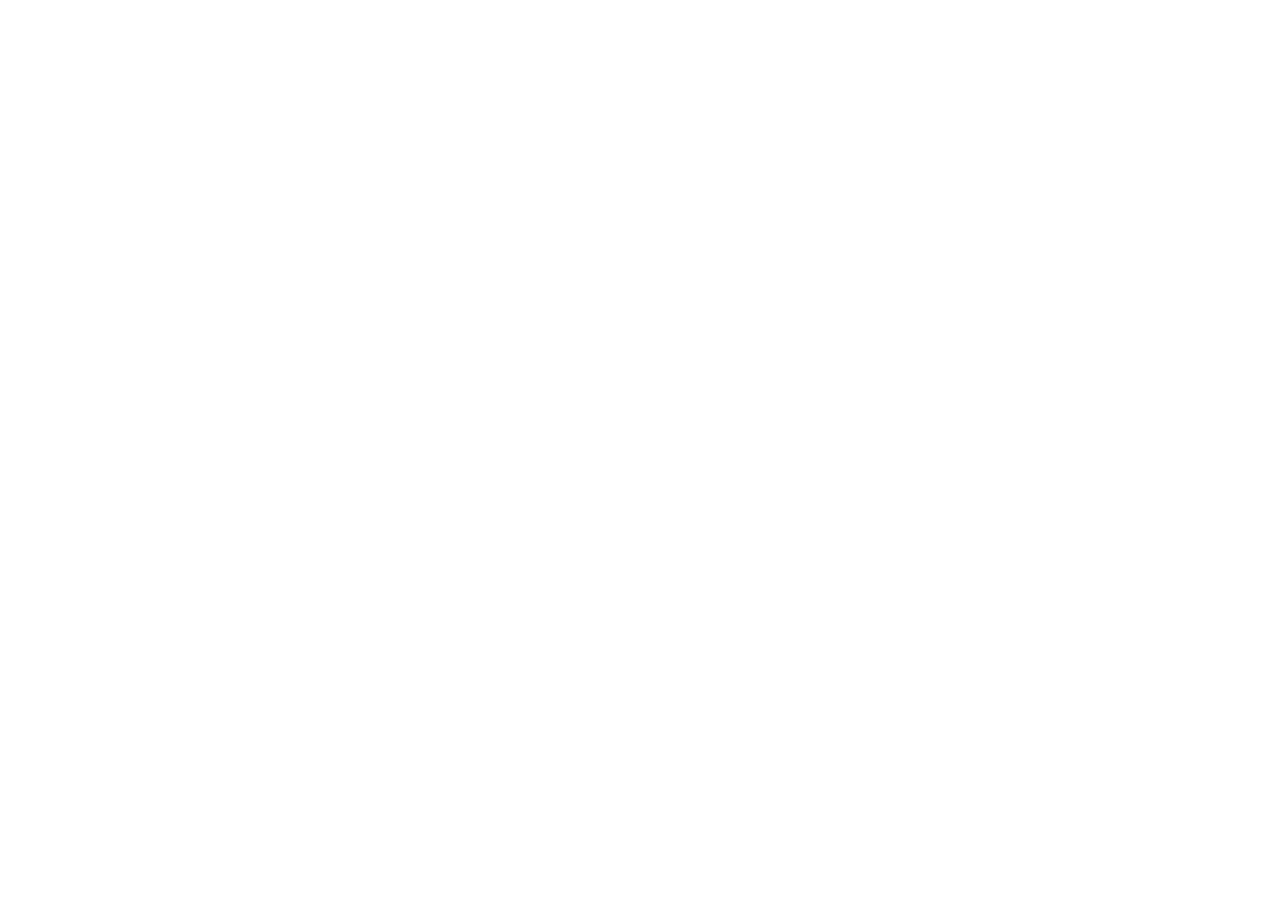
==== index.html @ 5c7c0cd2 "Inicio el proyecto con solo las carpetas de estilo e imagenes y el archivo index sin contenido" ====
<!DOCTYPE html>
<html lang="en">
<head>
    <meta charset="UTF-8">
    <meta name="viewport" content="width=device-width, initial-scale=1.0">
    <title>Mighty Ducks Hockey League</title>
</head>
<body>
    
</body>
</html>
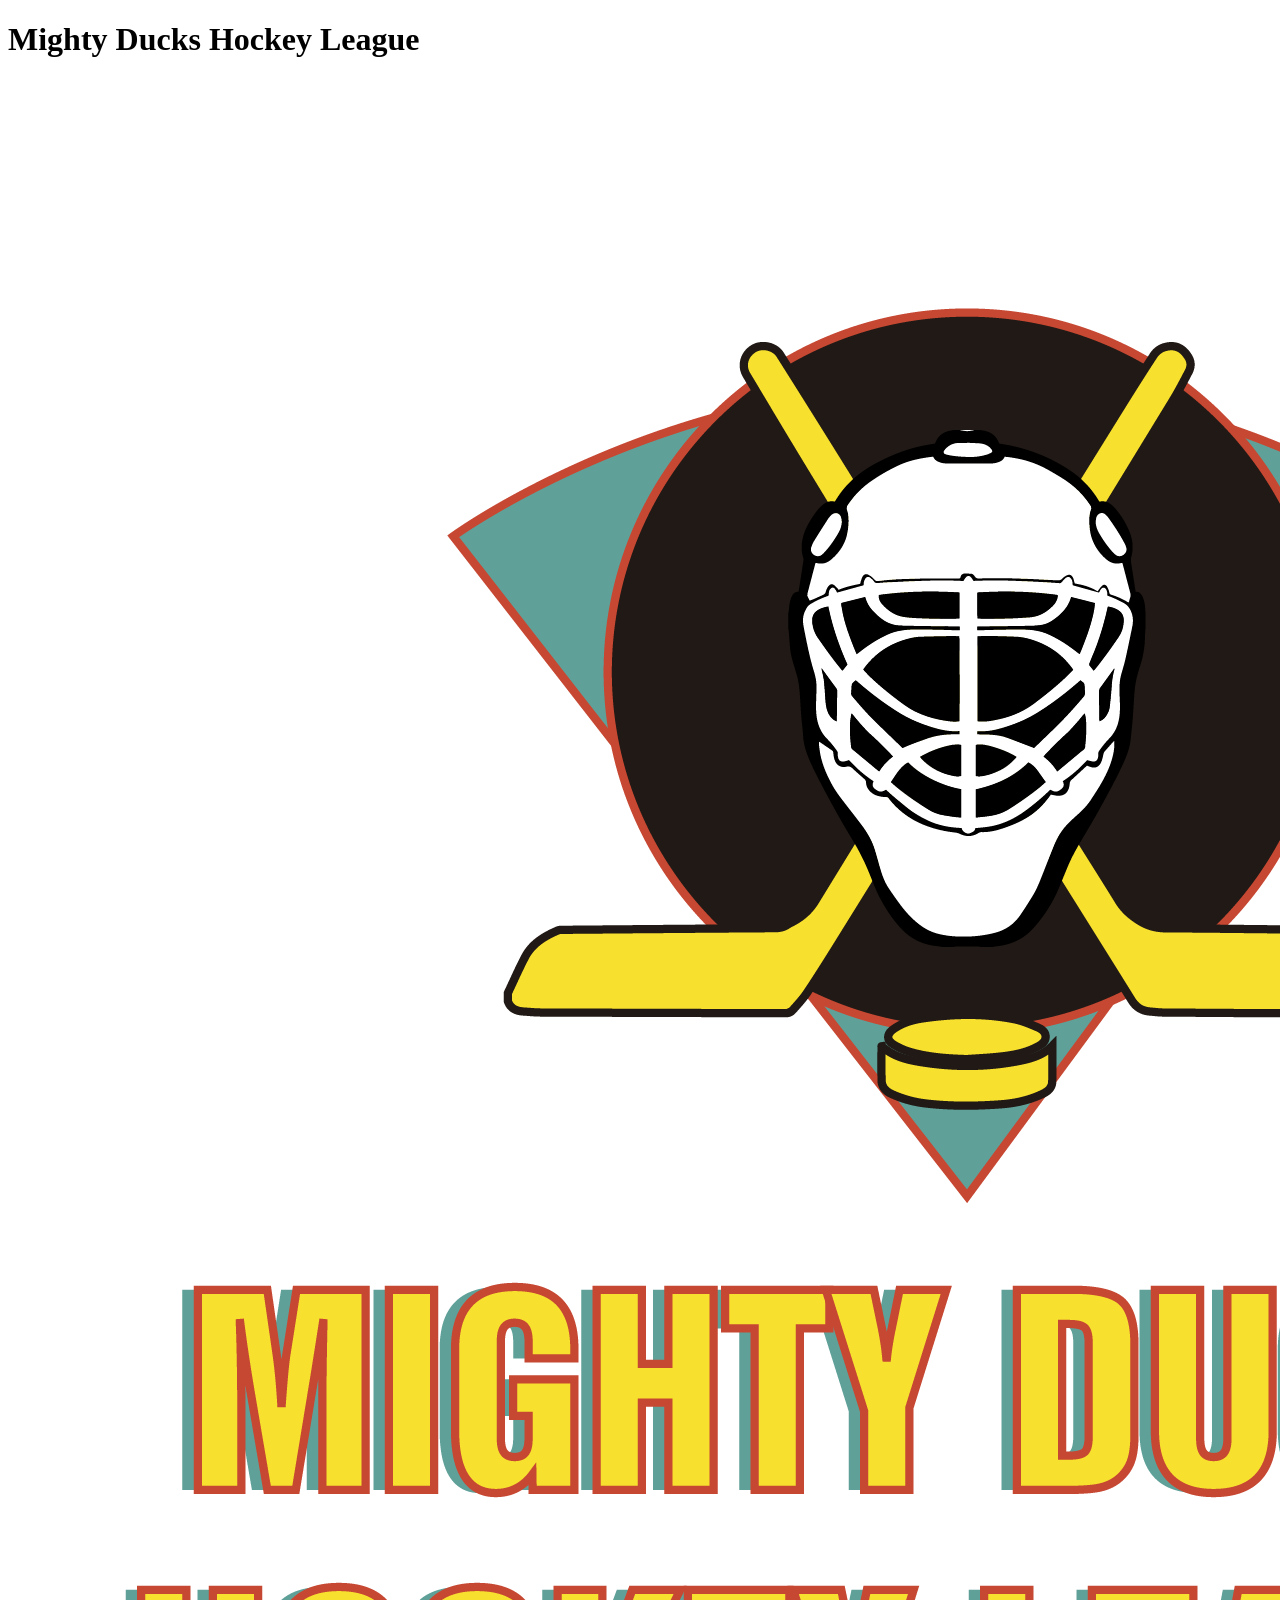
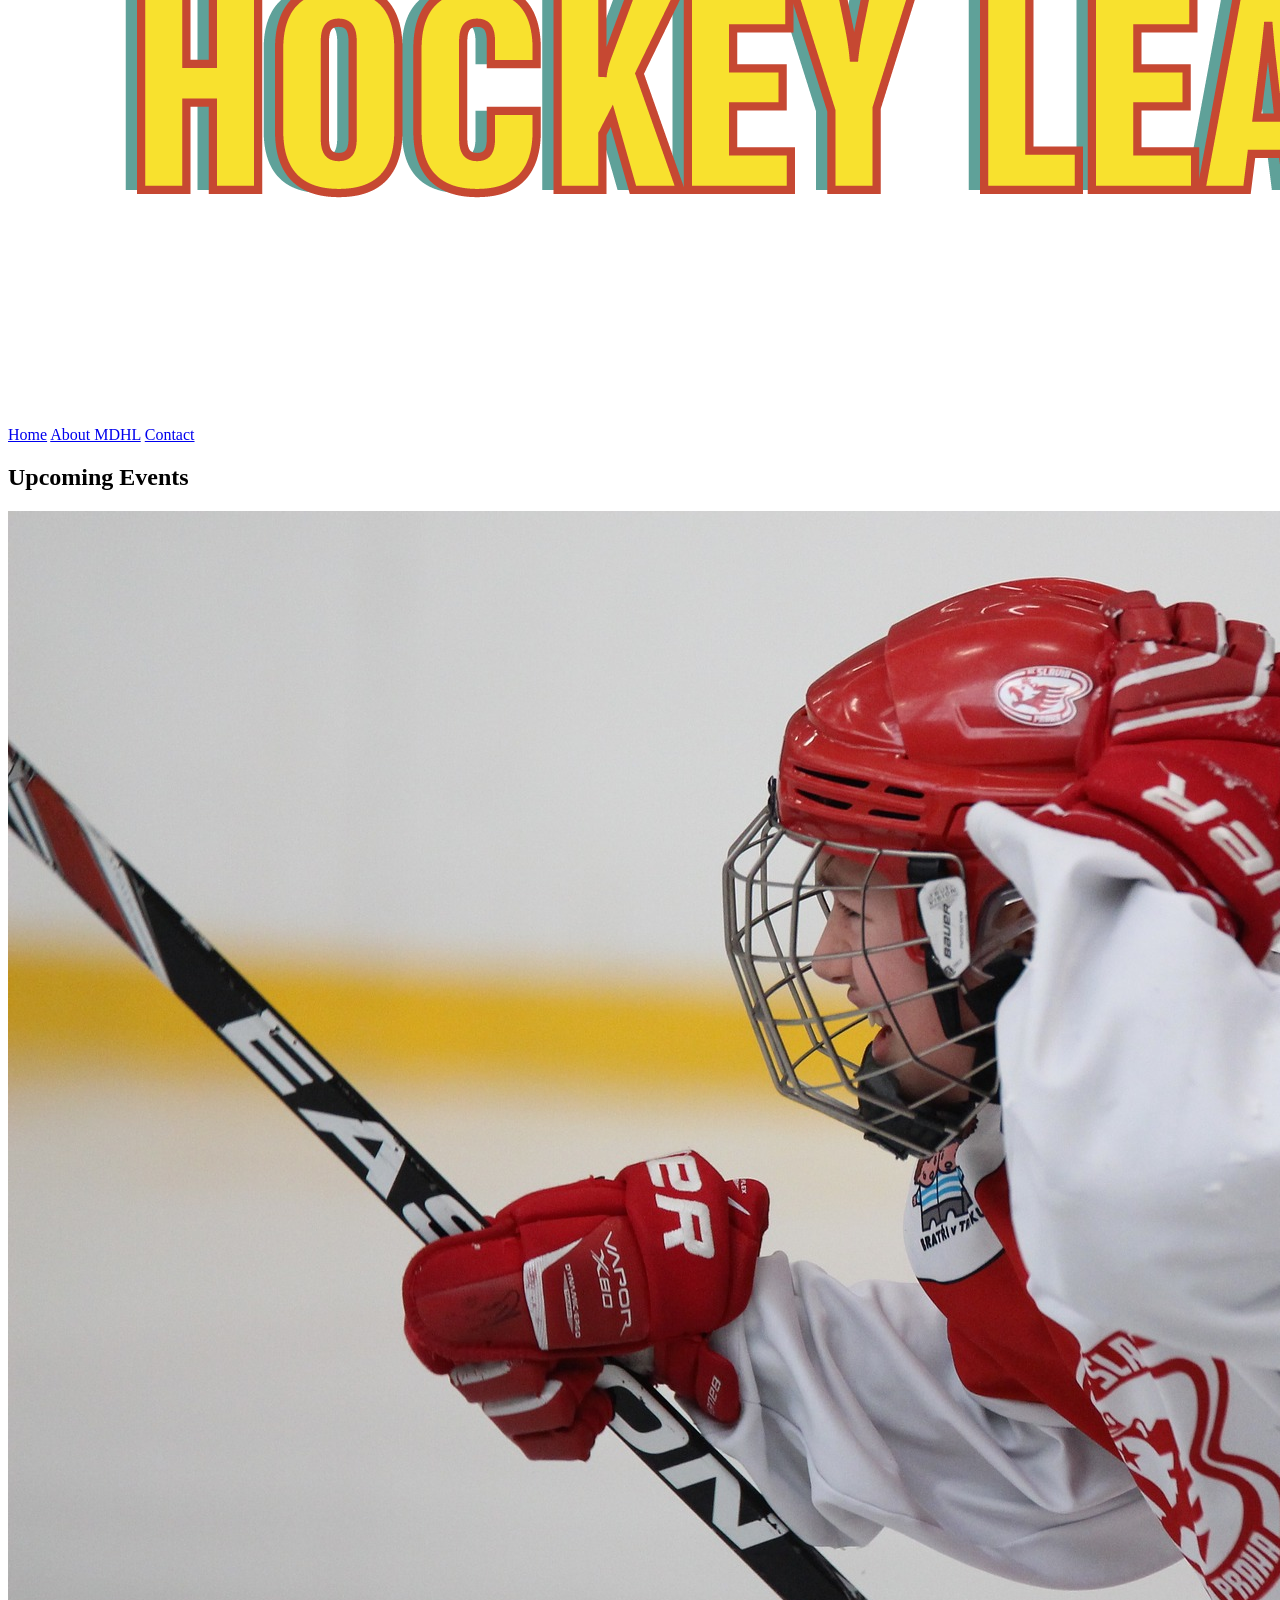
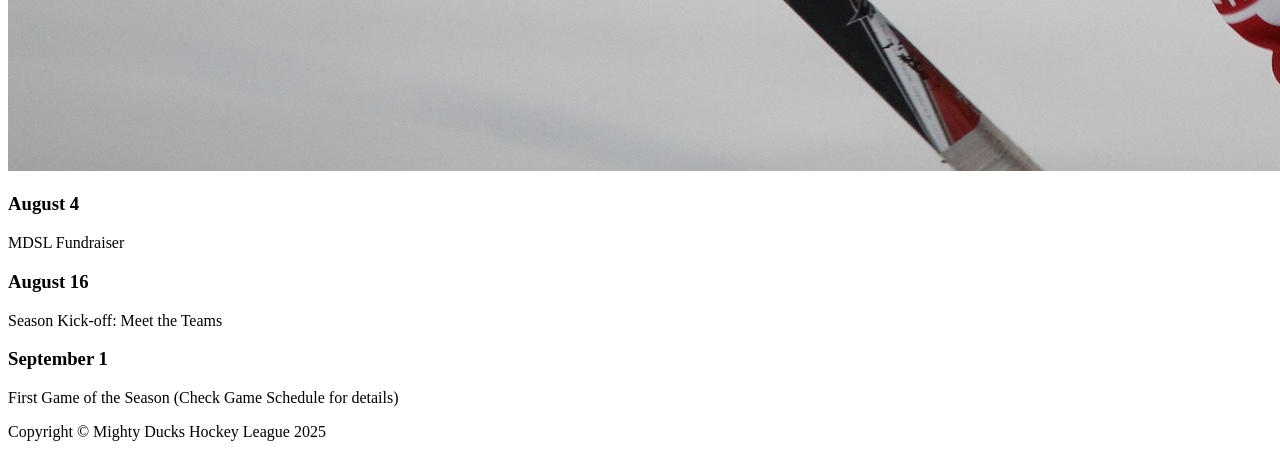
==== commit 942d03ff: "Agregue cotenido del index, agregué about y contact y algunas imagenes" ====
--- a/index.html
+++ b/index.html
@@ -3,9 +3,40 @@
 <head>
     <meta charset="UTF-8">
     <meta name="viewport" content="width=device-width, initial-scale=1.0">
+    <link rel="shortcut icon" href="./images/LogoMightyDucks-01.png" type="image/x-icon">
     <title>Mighty Ducks Hockey League</title>
 </head>
 <body>
+    <header>
+        <h1>Mighty Ducks Hockey League</h1>
+        <img src="./images/LogoMightyDucks-01.png" alt="Logo de la página">
+        <nav>
+            <a href="./index.html">Home</a>
+            <a href="./pages/aboutMDHL.html">About MDHL</a>
+            <a href="./pages/contact.html">Contact</a>
+        </nav>
+    </header>
+    <main>
+        <section>
+            <h2>Upcoming Events</h2>
+            <img src="./images/hockey1.jpg" alt="imagen de hockey">
+            <article>
+                <h3>August 4</h3>
+                <p>MDSL Fundraiser</p>
+            </article>
+            <article>
+                <h3>August 16</h3>
+                <p>Season Kick-off: Meet the Teams</p>
+            </article>
+            <article>
+                <h3>September 1</h3>
+                <p>First Game of the Season (Check Game Schedule for details)</p>
+            </article>
+        </section>
+    </main>
+    <footer>
+        <p>Copyright © Mighty Ducks Hockey League 2025</p>
+    </footer>
     
 </body>
 </html>
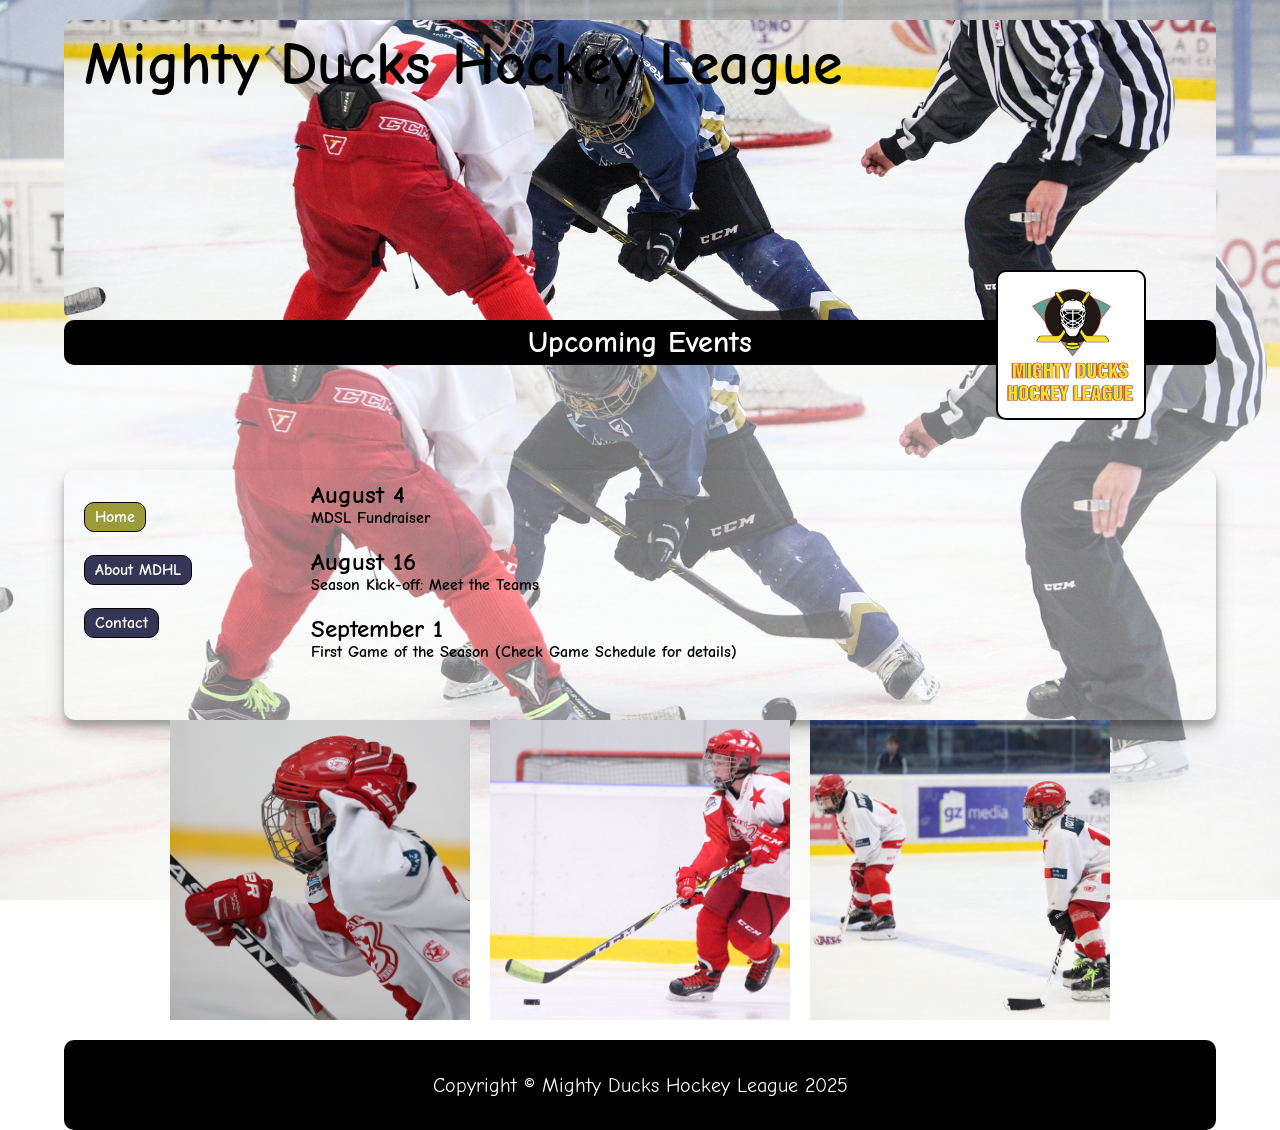
==== commit 462e757b: "Agré nuevas imagenes y estilos a las páginas index, about y contact" ====
--- a/index.html
+++ b/index.html
@@ -1,42 +1,54 @@
 <!DOCTYPE html>
 <html lang="en">
+
 <head>
     <meta charset="UTF-8">
     <meta name="viewport" content="width=device-width, initial-scale=1.0">
     <link rel="shortcut icon" href="./images/LogoMightyDucks-01.png" type="image/x-icon">
+    <link rel="stylesheet" href="./styles/style.css">
+    <link href="https://fonts.googleapis.com/css2?family=Comic+Neue:wght@700&display=swap" rel="stylesheet">
     <title>Mighty Ducks Hockey League</title>
 </head>
+
 <body>
     <header>
         <h1>Mighty Ducks Hockey League</h1>
         <img src="./images/LogoMightyDucks-01.png" alt="Logo de la página">
-        <nav>
-            <a href="./index.html">Home</a>
-            <a href="./pages/aboutMDHL.html">About MDHL</a>
-            <a href="./pages/contact.html">Contact</a>
-        </nav>
+        <h2>Upcoming Events</h2>
     </header>
     <main>
-        <section>
-            <h2>Upcoming Events</h2>
+        <div class="section">
+            <nav>
+                <a class="active" href="#">Home</a>
+                <a href="./pages/aboutMDHL.html">About MDHL</a>
+                <a href="./pages/contact.html">Contact</a>
+            </nav>
+            <div>
+                <article>
+                    <h3>August 4</h3>
+                    <p>MDSL Fundraiser</p>
+                </article>
+                <article>
+                    <h3>August 16</h3>
+                    <p>Season Kick-off: Meet the Teams</p>
+                </article>
+                <article>
+                    <h3>September 1</h3>
+                    <p>First Game of the Season (Check Game Schedule for details)</p>
+                </article>
+            </div>
+        </div>
+
+        <div>
             <img src="./images/hockey1.jpg" alt="imagen de hockey">
-            <article>
-                <h3>August 4</h3>
-                <p>MDSL Fundraiser</p>
-            </article>
-            <article>
-                <h3>August 16</h3>
-                <p>Season Kick-off: Meet the Teams</p>
-            </article>
-            <article>
-                <h3>September 1</h3>
-                <p>First Game of the Season (Check Game Schedule for details)</p>
-            </article>
-        </section>
+            <img src="./images/hockey2.jpg" alt="imagen de hockey">
+            <img src="./images/hockey3.jpg" alt="imagen de hockey">
+        </div>
     </main>
     <footer>
         <p>Copyright © Mighty Ducks Hockey League 2025</p>
     </footer>
-    
+
 </body>
+
 </html>
--- a/styles/style.css
+++ b/styles/style.css
@@ -0,0 +1,150 @@
+*{
+    margin: 0;
+    padding: 0;
+    box-sizing: border-box;
+}
+
+body{
+    display: flex;
+    flex-direction: column;
+    align-items: center;
+    background-image: url(../images/design1_image1.jpg);
+    background-size: cover;
+    background-repeat: no-repeat;
+    background-position: center;
+    background-attachment: fixed;
+    background-color: rgba(255, 255, 255, 0.432); /* color encima */
+    background-blend-mode: lighten;
+    font-family: 'Comic Neue', 'Comic Sans MS', cursive;
+    
+}
+
+header{
+    background-image: url(../images/design1_image1.jpg);
+    background-size: cover;
+    background-repeat: no-repeat;
+    background-position: center;
+    height: 300px;
+    width: 90%;
+    position: relative;
+    border-radius: 10px;
+    margin-top: 20px;
+}
+
+header img{
+    width: 150px;
+    height: 150px;
+    position: absolute;
+    top: 250px;
+    right: 70px;
+    border: 2px solid black;
+    z-index: 10;
+    background-color: white;
+    border-radius: 10px;
+}
+
+h1{
+    font-size: 60px;
+    padding: 10px 0 0 20px;
+}
+
+h2{
+    text-align: center;
+    background-color: black;
+    color: white;
+    padding: 5px;
+    font-size: 30px;
+    width: 100%;
+    position: absolute;
+    top: 300px;
+    z-index: 1;
+    border-radius: 10px;
+}
+
+h3{
+    font-size: 25px;
+}
+
+main{
+    display: flex;
+    flex-direction: column;
+    align-items: center;
+    width: 100%;
+    margin-top: 150px;
+    margin-bottom: 20px;
+}
+
+nav{
+    display: flex;
+    flex-direction: column;
+    align-items: start;
+    justify-content: space-around;
+    width: 20%;
+    height: 200px;
+    padding: 20px;
+}
+
+nav a{
+    border: 1px solid black;
+    background-color: rgb(53, 53, 85);
+    color: white;
+    padding: 5px 10px;
+    text-decoration: none;
+    border-radius: 10px;
+    font-weight: bold;
+}
+
+nav a:hover{
+    background-color: rgb(155, 155, 57);
+}
+
+.active{
+    background-color: rgb(155, 155, 57);
+}
+
+div img{
+    width: 300px;
+    height: 300px;
+    object-fit: cover;
+}
+
+div{
+    display: flex;
+    align-items: center;
+    justify-content: center;
+    gap: 20px;
+}
+
+.section{
+    display: flex;
+    align-items: center;
+    justify-content: center;
+    gap: 20px;
+    width: 90%;
+    padding-bottom: 50px;
+    border-radius: 10px;
+    box-shadow: 0 10px 20px rgba(0,0,0,0.19),
+            0 6px 6px rgba(0,0,0,0.23);
+}
+
+.section div{
+    display: flex;
+    flex-direction: column;
+    align-items: start;
+    justify-content: center;
+    gap: 20px;
+    width: 80%;
+    font-weight: bold;
+}
+
+footer{
+    background-color: black;
+    color: white;
+    display: flex;
+    justify-content: center;
+    align-items: center;
+    min-height: 10vh;
+    border-radius: 10px;
+    font-size: 20px;
+    width: 90%
+}
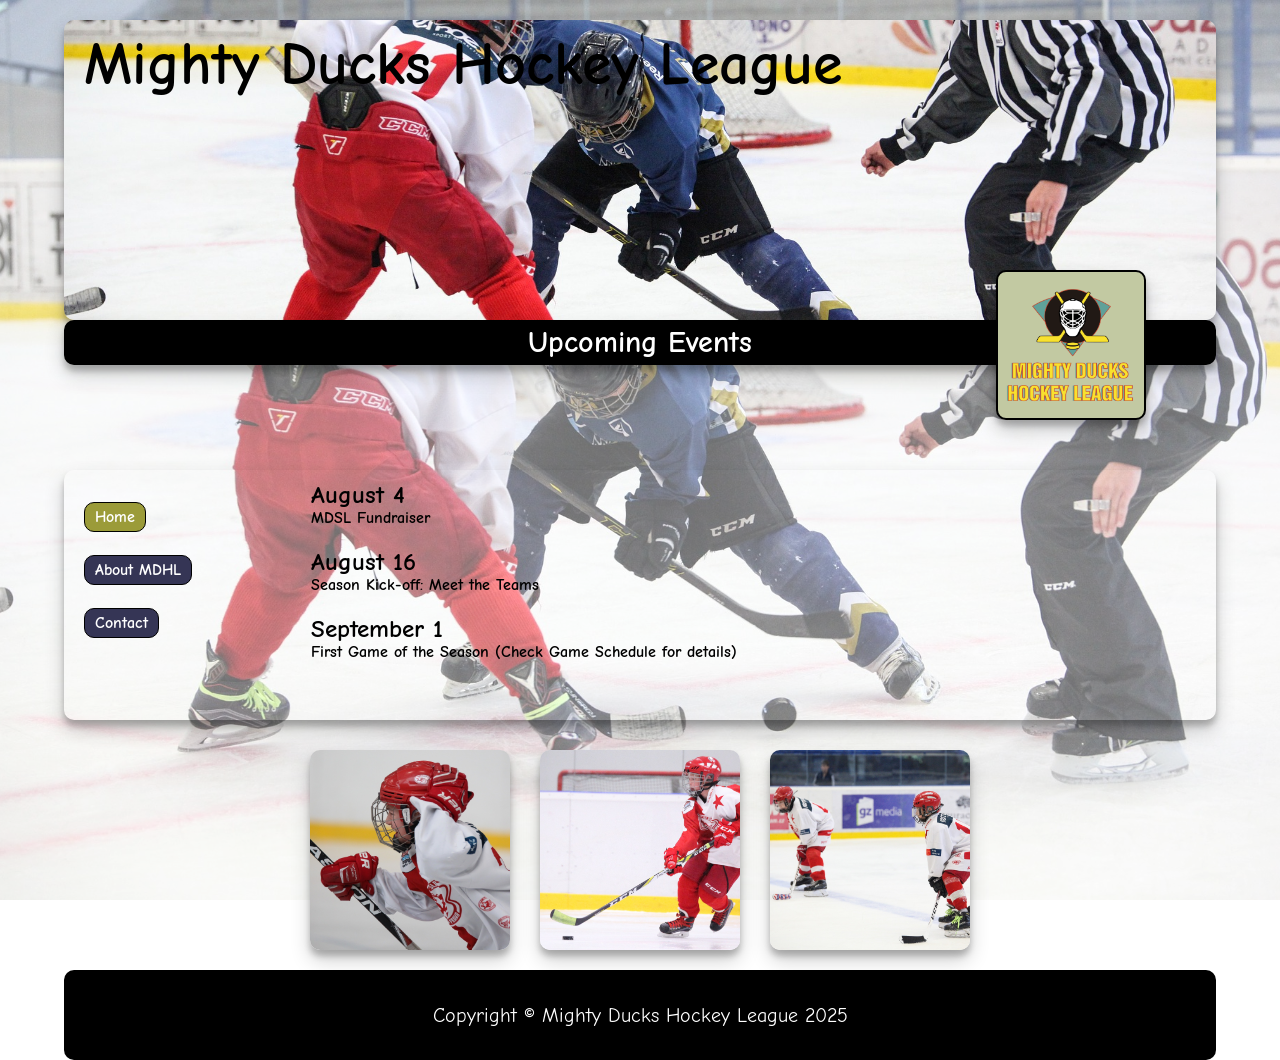
==== commit 57893688: "Terminé con los estilos del primer diseño del mockup" ====
--- a/index.html
+++ b/index.html
@@ -39,7 +39,7 @@
             </div>
         </div>
 
-        <div>
+        <div class="images-index">
             <img src="./images/hockey1.jpg" alt="imagen de hockey">
             <img src="./images/hockey2.jpg" alt="imagen de hockey">
             <img src="./images/hockey3.jpg" alt="imagen de hockey">
--- a/styles/style.css
+++ b/styles/style.css
@@ -13,7 +13,7 @@
     background-repeat: no-repeat;
     background-position: center;
     background-attachment: fixed;
-    background-color: rgba(255, 255, 255, 0.432); /* color encima */
+    background-color: rgba(255, 255, 255, 0.432);
     background-blend-mode: lighten;
     font-family: 'Comic Neue', 'Comic Sans MS', cursive;
     
@@ -29,6 +29,8 @@
     position: relative;
     border-radius: 10px;
     margin-top: 20px;
+     box-shadow: 0 10px 20px rgba(0,0,0,0.19),
+            0 6px 6px rgba(0,0,0,0.23);
 }
 
 header img{
@@ -39,8 +41,10 @@
     right: 70px;
     border: 2px solid black;
     z-index: 10;
-    background-color: white;
+    background-color: rgb(194, 201, 162);
     border-radius: 10px;
+     box-shadow: 0 10px 20px rgba(0,0,0,0.19),
+            0 6px 6px rgba(0,0,0,0.23);
 }
 
 h1{
@@ -59,6 +63,8 @@
     top: 300px;
     z-index: 1;
     border-radius: 10px;
+     box-shadow: 0 10px 20px rgba(0,0,0,0.19),
+            0 6px 6px rgba(0,0,0,0.23);
 }
 
 h3{
@@ -137,6 +143,24 @@
     font-weight: bold;
 }
 
+.images-index{
+    display: flex;
+    justify-content: center;
+    align-items: center;
+    gap: 30px;
+    width: 90%;
+    margin-top: 30px;
+}
+
+.images-index img{
+    border-radius: 10px;
+    height: 200px;
+    width: 200px;
+    object-fit: cover;
+    box-shadow: 0 10px 20px rgba(0,0,0,0.19),
+            0 6px 6px rgba(0,0,0,0.23);
+}
+
 footer{
     background-color: black;
     color: white;
